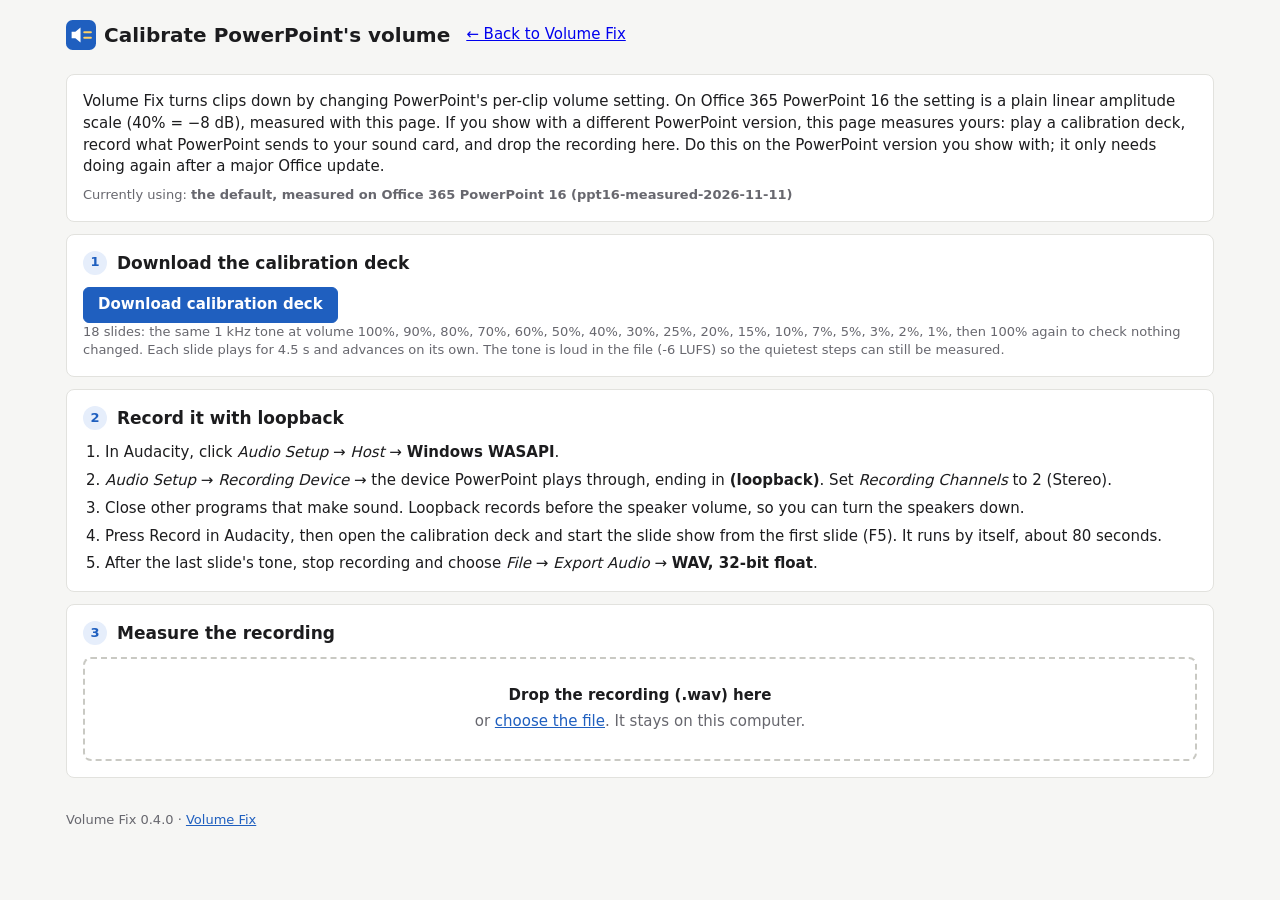
==== calibrate.html @ e96b86da "Publish 0.4.0 (build 610abcb) Co-Authored-By: Claude Opus 5.5 <noreply@anthropic.com>" ====
<!doctype html>
<html lang="en">
<head>
<meta charset="utf-8">
<meta name="viewport" content="width=device-width, initial-scale=1">
<title>Calibrate — Volume Fix</title>
<meta name="description" content="Measure how PowerPoint's per-clip volume setting changes the level, using a loopback recording.">
<link rel="icon" href="icons/logo.svg" type="image/svg+xml">
<link rel="manifest" href="manifest.webmanifest">
<meta name="theme-color" content="#1f5fbf">
<script src="coi-serviceworker.min.js"></script>
<link rel="stylesheet" href="app.css">
<script type="module" src="calibrate.js"></script>
</head>
<body>
<header class="top">
  <div class="brand">
    <svg class="logo" viewBox="0 0 64 64" aria-hidden="true"><rect width="64" height="64" rx="14" fill="#1f5fbf"/><path d="M12 25h8l11-9v32l-11-9h-8z" fill="#fff"/><g stroke="#ffd166" stroke-width="4.5" stroke-linecap="round"><path d="M39 26h14"/><path d="M39 38h14"/></g></svg>
    <h1>Calibrate PowerPoint's volume</h1>
  </div>
  <p class="tagline"><a href="./">← Back to Volume Fix</a></p>
</header>

<main>
  <section class="step">
    <p class="intro">Volume Fix turns clips down by changing PowerPoint's per-clip volume setting. On Office 365 PowerPoint 16 the setting is a plain linear amplitude scale (40% = −8 dB), measured with this page. If you show with a different PowerPoint version, this page measures yours: play a calibration deck, record what PowerPoint sends to your sound card, and drop the recording here. Do this on the PowerPoint version you show with; it only needs doing again after a major Office update.</p>
    <p class="small muted">Currently using: <strong id="active-curve"></strong> <button type="button" id="reset" class="link" hidden>Go back to the default</button></p>
  </section>

  <section class="step" aria-labelledby="c1">
    <div class="step-head"><span class="num">1</span><h2 id="c1">Download the calibration deck</h2></div>
    <div class="row">
      <button type="button" id="make-deck" class="primary">Download calibration deck</button>
      <span id="deck-status" class="muted small"></span>
    </div>
    <p class="small muted" id="deck-desc"></p>
  </section>

  <section class="step" aria-labelledby="c2">
    <div class="step-head"><span class="num">2</span><h2 id="c2">Record it with loopback</h2></div>
    <ol class="steps">
      <li>In Audacity, click <em>Audio Setup</em> → <em>Host</em> → <strong>Windows WASAPI</strong>.</li>
      <li><em>Audio Setup</em> → <em>Recording Device</em> → the device PowerPoint plays through, ending in <strong>(loopback)</strong>. Set <em>Recording Channels</em> to 2 (Stereo).</li>
      <li>Close other programs that make sound. Loopback records before the speaker volume, so you can turn the speakers down.</li>
      <li>Press Record in Audacity, then open the calibration deck and start the slide show from the first slide (F5). It runs by itself, about 80 seconds.</li>
      <li>After the last slide's tone, stop recording and choose <em>File</em> → <em>Export Audio</em> → <strong>WAV, 32-bit float</strong>.</li>
    </ol>
  </section>

  <section class="step" aria-labelledby="c3">
    <div class="step-head"><span class="num">3</span><h2 id="c3">Measure the recording</h2></div>
    <div id="drop" class="drop" tabindex="0" role="button">
      <p><strong>Drop the recording (.wav) here</strong></p>
      <p class="muted">or <button type="button" id="pick" class="link">choose the file</button>. It stays on this computer.</p>
    </div>
    <div id="result" hidden>
      <div id="summary" class="summary"></div>
      <div id="chart" class="chart"></div>
      <div class="table-wrap"><table id="points"><thead><tr><th scope="col">Volume setting</th><th scope="col" class="c-n">Measured</th><th scope="col" class="c-n">Default curve</th><th scope="col" class="c-n">Difference</th></tr></thead><tbody></tbody></table></div>
      <div class="row" style="margin-top:12px">
        <button type="button" id="use" class="primary">Use this curve in Volume Fix</button>
        <button type="button" id="download" class="secondary">Download curve file</button>
        <span id="use-status" class="muted small"></span>
      </div>
      <p class="small muted">The curve is saved in this browser. To make it the default for everyone using the same PowerPoint version, send the curve file to the developer.</p>
    </div>
    <div id="error" class="notice bad" hidden></div>
  </section>
</main>

<footer class="foot small"><p class="muted"><span id="version"></span> · <a href="./">Volume Fix</a></p></footer>
<input type="file" id="file" accept=".wav,audio/wav,audio/x-wav" hidden>
</body>
</html>
---- app.css ----
:root {
  --bg: #f6f6f4;
  --surface: #ffffff;
  --fg: #1c1c1e;
  --muted: #67676e;
  --line: #e2e2de;
  --line-strong: #c9c9c3;
  --accent: #1f5fbf;
  --accent-fg: #ffffff;
  --accent-soft: #e6eefb;
  --ok: #1b7a3a;
  --warn: #9a5b00;
  --warn-soft: #fff3df;
  --bad: #b3261e;
  --bad-soft: #fde9e7;
  --anchor: #6b3fb8;
  --anchor-soft: #f0eafb;
  --radius: 8px;
  --mono: ui-monospace, "Cascadia Mono", Consolas, monospace;
  color-scheme: light;
}
@media (prefers-color-scheme: dark) {
  :root:not([data-theme="light"]) {
    --bg: #141416; --surface: #1d1d20; --fg: #ececee; --muted: #9c9ca5; --line: #2e2e33; --line-strong: #44444b;
    --accent: #6ea3ff; --accent-fg: #0d1626; --accent-soft: #1d2a42; --ok: #5cc97f; --warn: #e3a64a; --warn-soft: #33270f;
    --bad: #ff7a70; --bad-soft: #3a1c1a; --anchor: #b593ff; --anchor-soft: #2a2140;
    color-scheme: dark;
  }
}
:root[data-theme="dark"] {
  --bg: #141416; --surface: #1d1d20; --fg: #ececee; --muted: #9c9ca5; --line: #2e2e33; --line-strong: #44444b;
  --accent: #6ea3ff; --accent-fg: #0d1626; --accent-soft: #1d2a42; --ok: #5cc97f; --warn: #e3a64a; --warn-soft: #33270f;
  --bad: #ff7a70; --bad-soft: #3a1c1a; --anchor: #b593ff; --anchor-soft: #2a2140;
  color-scheme: dark;
}

* { box-sizing: border-box; }
html { -webkit-text-size-adjust: 100%; }
body { margin: 0; background: var(--bg); color: var(--fg); font: 15px/1.45 system-ui, -apple-system, "Segoe UI", sans-serif; }
main, .top, .foot { max-width: 1180px; margin: 0 auto; padding: 0 16px; }
h1, h2, h3 { margin: 0; line-height: 1.2; }
h1 { font-size: 20px; }
h2 { font-size: 17px; }
code { font-family: var(--mono); font-size: 0.92em; }
.muted { color: var(--muted); }
.small { font-size: 13px; }
[hidden] { display: none !important; }

/* header */
.top { display: flex; flex-wrap: wrap; align-items: center; gap: 4px 16px; padding-top: 20px; padding-bottom: 12px; }
.brand { display: flex; align-items: center; gap: 8px; }
.logo { width: 30px; height: 30px; flex: none; }
.tagline { margin: 0; color: var(--muted); flex: 1 1 280px; }
.env { display: flex; gap: 6px; flex-wrap: wrap; }
.chip { font-size: 12px; padding: 2px 8px; border-radius: 99px; border: 1px solid var(--line-strong); color: var(--muted); white-space: nowrap; }
.chip.ok { color: var(--ok); border-color: currentColor; }
.chip.warn { color: var(--warn); border-color: currentColor; }

/* steps */
.step { background: var(--surface); border: 1px solid var(--line); border-radius: var(--radius); padding: 16px; margin: 12px 0; }
.step-head { display: flex; align-items: center; gap: 10px; margin-bottom: 12px; }
.num { display: inline-grid; place-items: center; width: 24px; height: 24px; border-radius: 50%; background: var(--accent-soft); color: var(--accent); font-weight: 600; font-size: 13px; }
.row { display: flex; flex-wrap: wrap; align-items: center; gap: 8px 12px; }

/* buttons */
button { font: inherit; border-radius: 6px; border: 1px solid var(--line-strong); background: var(--surface); color: var(--fg); padding: 6px 14px; cursor: pointer; }
button:hover:not(:disabled) { border-color: var(--accent); }
button:focus-visible, .drop:focus-visible, input:focus-visible, summary:focus-visible { outline: 2px solid var(--accent); outline-offset: 2px; }
button.primary { background: var(--accent); border-color: var(--accent); color: var(--accent-fg); font-weight: 600; }
button.secondary { font-size: 14px; padding: 4px 10px; }
button.link { border: 0; background: none; padding: 0; color: var(--accent); text-decoration: underline; }
button.icon { padding: 2px 8px; font-size: 13px; }
button:disabled { opacity: 0.5; cursor: not-allowed; }

/* drop zone */
.drop { border: 2px dashed var(--line-strong); border-radius: var(--radius); padding: 22px 16px; text-align: center; transition: border-color .15s, background .15s; }
.drop p { margin: 4px 0; }
.drop.over { border-color: var(--accent); background: var(--accent-soft); }

/* deck list */
.decks { list-style: none; margin: 12px 0 0; padding: 0; display: grid; gap: 6px; }
.deck { display: grid; grid-template-columns: 1fr auto auto; align-items: center; gap: 4px 12px; padding: 8px 10px; border: 1px solid var(--line); border-radius: 6px; }
.deck .name { font-weight: 500; overflow-wrap: anywhere; }
.deck .meta { color: var(--muted); font-size: 13px; white-space: nowrap; }
.deck .bar { grid-column: 1 / -1; height: 4px; background: var(--line); border-radius: 2px; overflow: hidden; }
.deck .bar > span { display: block; height: 100%; background: var(--accent); width: 0; transition: width .2s; }
.deck.error .meta { color: var(--bad); }

/* options */
.options { margin-bottom: 12px; }
.options summary { cursor: pointer; color: var(--accent); }
.opts { display: grid; gap: 8px; padding: 10px 0 4px; }
.opts input[type=number] { width: 4.5em; font: inherit; padding: 2px 4px; border: 1px solid var(--line-strong); border-radius: 4px; background: var(--surface); color: var(--fg); }

/* summary metrics */
.summary { display: grid; grid-template-columns: repeat(auto-fit, minmax(150px, 1fr)); gap: 8px; margin-bottom: 12px; }
.metric { border: 1px solid var(--line); border-radius: 6px; padding: 8px 10px; }
.metric .k { font-size: 12px; color: var(--muted); }
.metric .v { font-size: 18px; font-weight: 600; font-variant-numeric: tabular-nums; overflow-wrap: anywhere; }
.metric .s { font-size: 12px; color: var(--muted); overflow-wrap: anywhere; }

/* clip table */
.table-wrap { overflow-x: auto; border: 1px solid var(--line); border-radius: 6px; }
table { border-collapse: collapse; width: 100%; font-size: 14px; }
th, td { padding: 6px 8px; border-bottom: 1px solid var(--line); text-align: left; vertical-align: top; }
thead th { position: sticky; top: 0; background: var(--surface); font-weight: 600; font-size: 13px; color: var(--muted); white-space: nowrap; }
tbody tr:last-child td { border-bottom: 0; }
td.c-n, th.c-n { text-align: right; font-variant-numeric: tabular-nums; white-space: nowrap; }
td.c-id, th.c-id { text-align: right; color: var(--muted); font-variant-numeric: tabular-nums; }
td.c-skip, th.c-skip { text-align: center; width: 1%; }
td.deck-name { min-width: 130px; max-width: 260px; overflow-wrap: anywhere; }
td.clip-name { min-width: 160px; max-width: 280px; overflow-wrap: anywhere; }
tr.inactive td:not(.c-skip) { color: var(--muted); }
tr.anchor td { background: var(--anchor-soft); }
.empty { padding: 16px; margin: 0; }
.badge { display: inline-block; font-size: 12px; padding: 0 6px; border-radius: 4px; margin: 1px 4px 1px 0; white-space: nowrap; border: 1px solid transparent; }
.badge.warn { background: var(--warn-soft); color: var(--warn); }
.badge.bad { background: var(--bad-soft); color: var(--bad); }
.badge.anchor { background: var(--anchor-soft); color: var(--anchor); font-weight: 600; }
.badge.info { border-color: var(--line-strong); color: var(--muted); }
.arrow { color: var(--muted); }
th .unit { font-weight: 400; font-size: 11px; }
td.c-play, th.c-play { width: 1%; padding-left: 0; padding-right: 0; text-align: center; }
button.play { width: 28px; height: 24px; padding: 0; font-size: 11px; line-height: 1; border-radius: 12px; color: var(--accent); }
button.play.on { background: var(--accent); color: var(--accent-fg); border-color: var(--accent); }
.acts { display: inline-flex; gap: 4px; align-items: center; padding: 0 4px; }
button.dl { width: 28px; height: 24px; padding: 0; font-size: 14px; line-height: 1; border-radius: 12px; color: var(--muted); }
button.dl:hover { color: var(--accent); }
.tools { margin: 0 0 12px; }
.intro { margin: 0 0 8px; }
.steps { margin: 0; padding-left: 22px; display: grid; gap: 6px; }
.chart { margin: 0 0 12px; border: 1px solid var(--line); border-radius: 6px; padding: 8px; }
.chart svg { width: 100%; height: auto; display: block; }
.step > .small { margin: 0; }
.sr { position: absolute; width: 1px; height: 1px; overflow: hidden; clip: rect(0 0 0 0); white-space: nowrap; }

/* write */
.written { list-style: none; padding: 0; margin: 10px 0 0; display: grid; gap: 4px; font-size: 14px; }
.written li { overflow-wrap: anywhere; }
.written .ok { color: var(--ok); }
.written .bad { color: var(--bad); }
.written .skip { color: var(--muted); }

.notice { border-radius: 6px; padding: 10px 12px; margin: 12px 0; }
.notice.bad { background: var(--bad-soft); color: var(--bad); }
.notice.warn { background: var(--warn-soft); color: var(--fg); border: 1px solid color-mix(in srgb, var(--warn) 40%, transparent); }
.notice.warn strong { color: var(--warn); }
.notice p { margin: 0 0 6px; }
.notice p:last-child { margin-bottom: 0; }
.deck .badge { margin-left: 6px; }

dialog { border: 1px solid var(--line-strong); border-radius: var(--radius); background: var(--surface); color: var(--fg); max-width: min(560px, calc(100vw - 32px)); padding: 18px; }
dialog::backdrop { background: rgb(0 0 0 / 0.35); }
dialog menu { display: flex; justify-content: flex-end; gap: 8px; padding: 0; margin: 16px 0 0; }
dialog ul { padding-left: 20px; max-height: 40vh; overflow: auto; }

.foot { padding-top: 8px; padding-bottom: 24px; }
.foot a { color: var(--accent); }
.foot-row { display: flex; flex-wrap: wrap; gap: 12px 24px; align-items: flex-start; justify-content: space-between; border-top: 1px solid var(--line); padding-top: 14px; }
.trust { margin: 0; flex: 1 1 420px; color: var(--muted); }
.trust strong { color: var(--fg); font-weight: 600; }
.support { display: flex; flex-direction: column; align-items: flex-end; gap: 6px; }
.bmc { display: inline-flex; align-items: center; gap: 6px; padding: 4px 12px; border-radius: 99px; background: #ffdd00; color: #000 !important; text-decoration: none; font-weight: 600; font-size: 13px; border: 1px solid #000; opacity: 0.85; transition: opacity .15s; }
.bmc:hover, .bmc:focus-visible { opacity: 1; }
.qr summary { cursor: pointer; color: var(--muted); font-size: 12px; text-align: right; }
.qr img { display: block; margin-top: 6px; border-radius: 6px; background: #fff; padding: 4px; }
@media (max-width: 640px) { .support { align-items: flex-start; } .qr summary { text-align: left; } }

@media (max-width: 640px) {
  .deck { grid-template-columns: 1fr auto; }
  .deck .meta { grid-column: 1; }
}
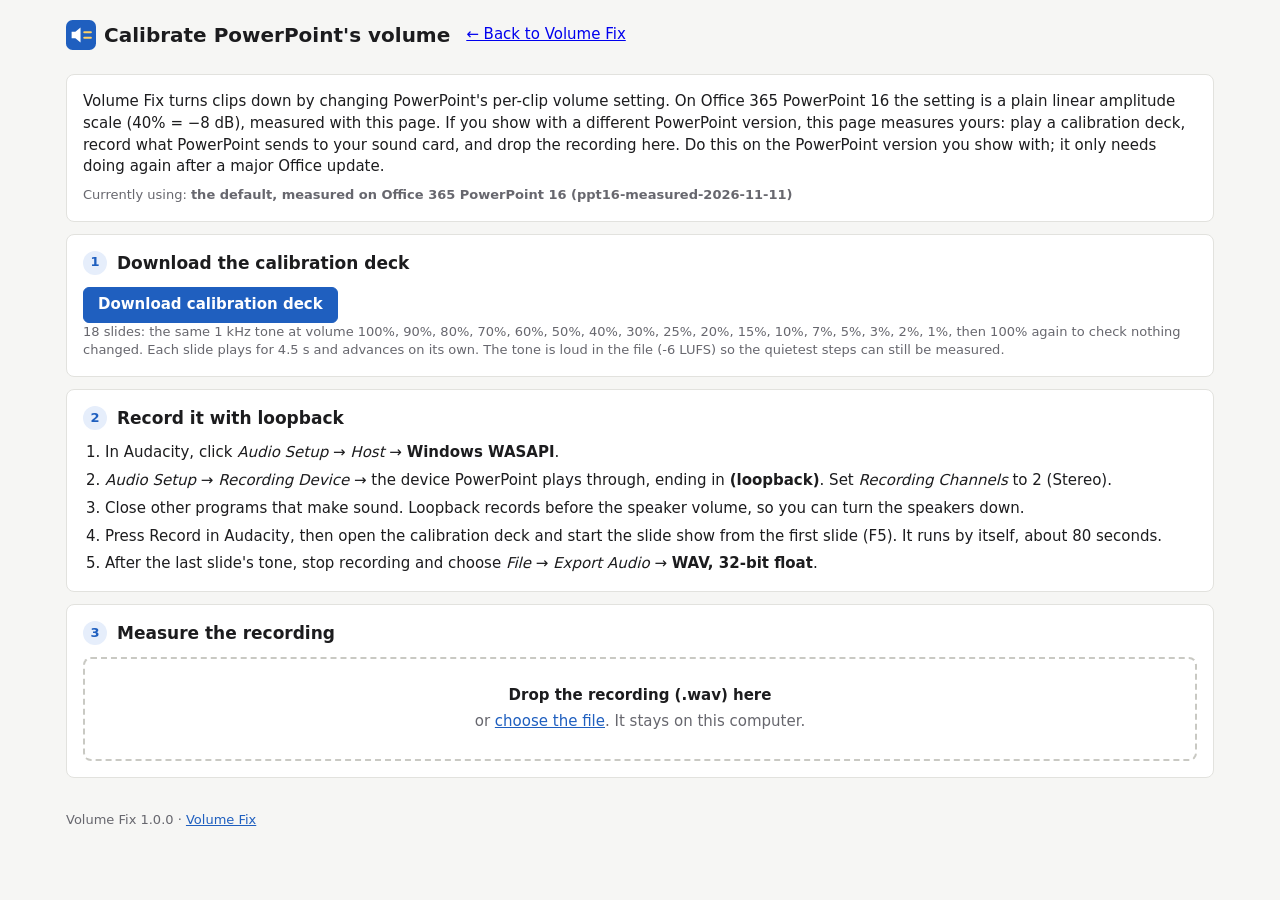
==== commit aed68939: "Publish 1.0.0 (build 746398b) Co-Authored-By: Claude Opus 5.5 <noreply@anthropic.com>" ====
--- a/calibrate.html
+++ b/calibrate.html
@@ -8,7 +8,6 @@
 <link rel="icon" href="icons/logo.svg" type="image/svg+xml">
 <link rel="manifest" href="manifest.webmanifest">
 <meta name="theme-color" content="#1f5fbf">
-<script src="coi-serviceworker.min.js"></script>
 <link rel="stylesheet" href="app.css">
 <script type="module" src="calibrate.js"></script>
 </head>
--- a/app.css
+++ b/app.css
@@ -126,8 +126,22 @@
 .acts { display: inline-flex; gap: 4px; align-items: center; padding: 0 4px; }
 button.dl { width: 28px; height: 24px; padding: 0; font-size: 14px; line-height: 1; border-radius: 12px; color: var(--muted); }
 button.dl:hover { color: var(--accent); }
-.tools { margin: 0 0 12px; }
+.guide h2 { margin-bottom: 8px; }
+.guide p, .guide li { max-width: 72ch; }
+.guide p { margin: 0 0 8px; }
+.guide ol, .guide ul { margin: 0 0 8px; padding-left: 22px; display: grid; gap: 6px; }
+.toc ol { columns: 2 220px; display: block; margin: 0; }
+.toc li { margin-bottom: 4px; }
+.update-bar { position: sticky; bottom: 0; z-index: 5; display: flex; flex-wrap: wrap; align-items: center; gap: 8px 12px; justify-content: center; padding: 10px 16px; background: var(--surface); border-top: 1px solid var(--line-strong); box-shadow: 0 -2px 8px rgb(0 0 0 / .12); }
+.foot .install { margin-left: 8px; font-size: 13px; padding: 2px 10px; }
+.opt-group { border-top: 1px solid var(--line); padding-top: 10px; margin-top: 2px; }
+.opt-group p { margin: 0 0 8px; }
 .intro { margin: 0 0 8px; }
+.help-btn { width: 20px; height: 20px; padding: 0; margin-left: 4px; border-radius: 50%; font-size: 12px; font-weight: 600; line-height: 1; color: var(--accent); vertical-align: 1px; }
+.help-btn[aria-expanded="true"] { background: var(--accent); color: var(--accent-fg); border-color: var(--accent); }
+.help { margin: 6px 0 2px 24px; padding: 8px 12px; border-left: 3px solid var(--accent); background: var(--accent-soft); border-radius: 0; font-size: 14px; }
+.help p { margin: 0 0 6px; }
+.help p:last-child { margin-bottom: 0; }
 .steps { margin: 0; padding-left: 22px; display: grid; gap: 6px; }
 .chart { margin: 0 0 12px; border: 1px solid var(--line); border-radius: 6px; padding: 8px; }
 .chart svg { width: 100%; height: auto; display: block; }
